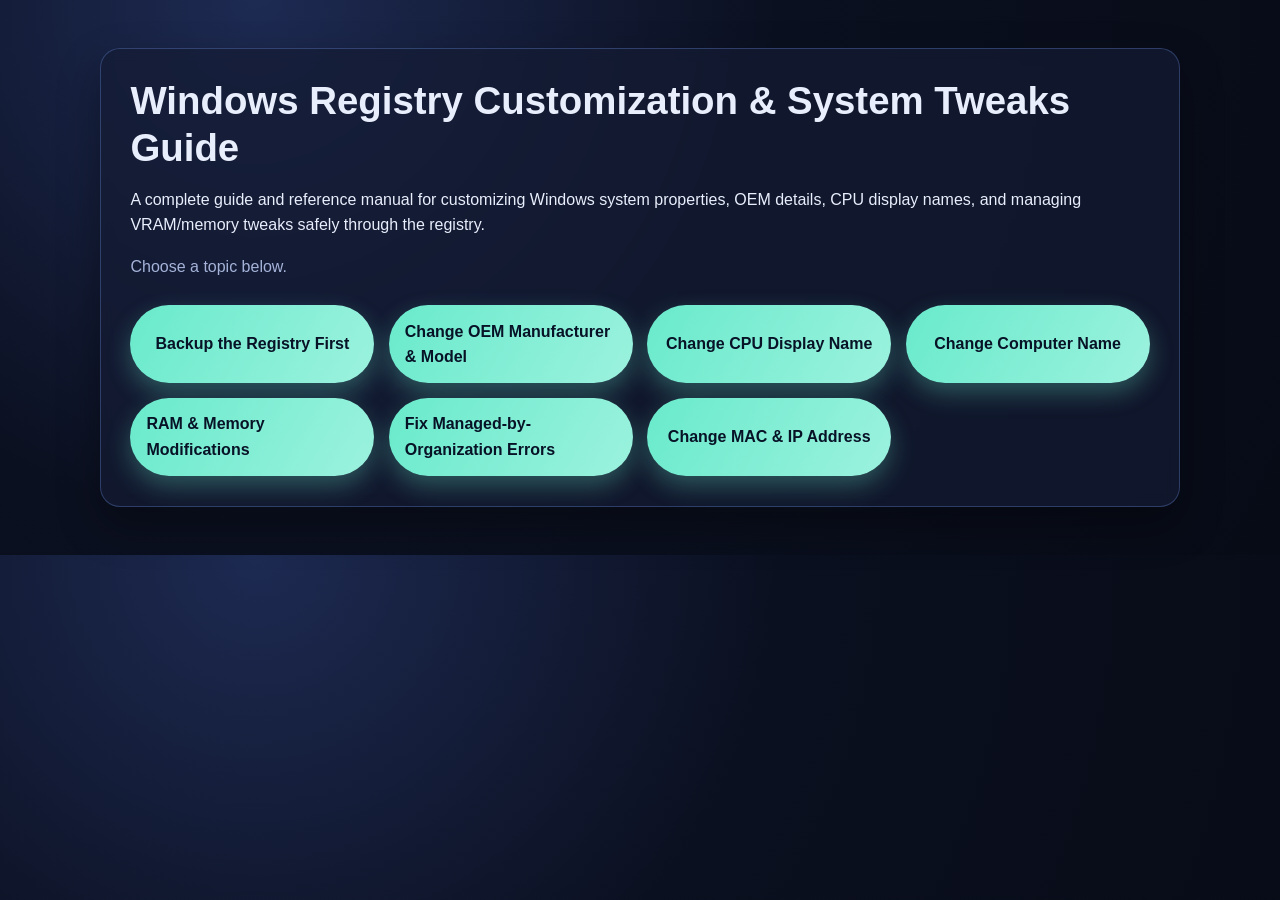
==== index.html @ 7b9e2587 "Add styled multi-page website from README topics Co-authored-by: tech-salman <281112075+tech-salman@" ====
<!doctype html>
<html lang="en">
<head>
  <meta charset="UTF-8" />
  <meta name="viewport" content="width=device-width, initial-scale=1.0" />
  <title>Spex Change | Registry Customization Guide</title>
  <link rel="stylesheet" href="./styles.css" />
</head>
<body>
  <main>
    <section class="hero">
      <h1>Windows Registry Customization & System Tweaks Guide</h1>
      <p>
        A complete guide and reference manual for customizing Windows system properties,
        OEM details, CPU display names, and managing VRAM/memory tweaks safely through the registry.
      </p>
      <p class="small">Choose a topic below.</p>

      <nav class="button-grid" aria-label="Topic navigation">
        <a href="./backup-registry/">Backup the Registry First</a>
        <a href="./oem-info/">Change OEM Manufacturer & Model</a>
        <a href="./cpu-display-name/">Change CPU Display Name</a>
        <a href="./computer-name/">Change Computer Name</a>
        <a href="./ram-memory/">RAM & Memory Modifications</a>
        <a href="./org-settings-fix/">Fix Managed-by-Organization Errors</a>
        <a href="./network-identity/">Change MAC & IP Address</a>
      </nav>
    </section>
  </main>
</body>
</html>
---- styles.css ----
:root {
  --bg: #0b1020;
  --bg-soft: #131c35;
  --card: rgba(20, 28, 52, 0.7);
  --text: #e9eefc;
  --muted: #a5b3d9;
  --accent: #69eacb;
  --accent-2: #7aa2ff;
  --border: rgba(122, 162, 255, 0.28);
}

* { box-sizing: border-box; }

body {
  margin: 0;
  font-family: "Inter", "Segoe UI", Roboto, sans-serif;
  background: radial-gradient(circle at 20% 0%, #1d2a52 0%, var(--bg) 45%, #070b16 100%);
  color: var(--text);
  line-height: 1.6;
}

main {
  width: min(1080px, 92vw);
  margin: 3rem auto;
}

.hero, .content {
  background: var(--card);
  border: 1px solid var(--border);
  border-radius: 20px;
  padding: clamp(1.5rem, 2.3vw, 2.5rem);
  backdrop-filter: blur(7px);
  box-shadow: 0 18px 40px rgba(0, 0, 0, 0.35);
}

h1 {
  margin: 0 0 0.8rem;
  line-height: 1.2;
  font-size: clamp(1.8rem, 3vw, 2.6rem);
}

h2 {
  margin-top: 1.6rem;
  color: var(--accent);
}

h3 {
  color: var(--accent-2);
}

p, li { color: var(--text); }
.small { color: var(--muted); }

.button-grid {
  margin-top: 1.6rem;
  display: grid;
  grid-template-columns: repeat(auto-fit, minmax(200px, 1fr));
  gap: 0.9rem;
}

.button-grid a,
.back {
  display: inline-flex;
  align-items: center;
  justify-content: center;
  text-decoration: none;
  color: #071227;
  font-weight: 700;
  background: linear-gradient(120deg, var(--accent), #9cf2de);
  padding: 0.85rem 1rem;
  border-radius: 999px;
  transition: transform .2s ease, box-shadow .2s ease;
  box-shadow: 0 10px 24px rgba(105, 234, 203, 0.3);
}

.button-grid a:hover,
.back:hover {
  transform: translateY(-2px);
  box-shadow: 0 14px 26px rgba(105, 234, 203, 0.42);
}

code {
  background: rgba(122, 162, 255, 0.16);
  padding: 0.1rem 0.35rem;
  border-radius: 6px;
}

pre {
  background: rgba(6, 12, 28, 0.75);
  border: 1px solid rgba(122, 162, 255, 0.25);
  border-radius: 12px;
  padding: 0.8rem;
  overflow-x: auto;
}

ul, ol { padding-left: 1.2rem; }
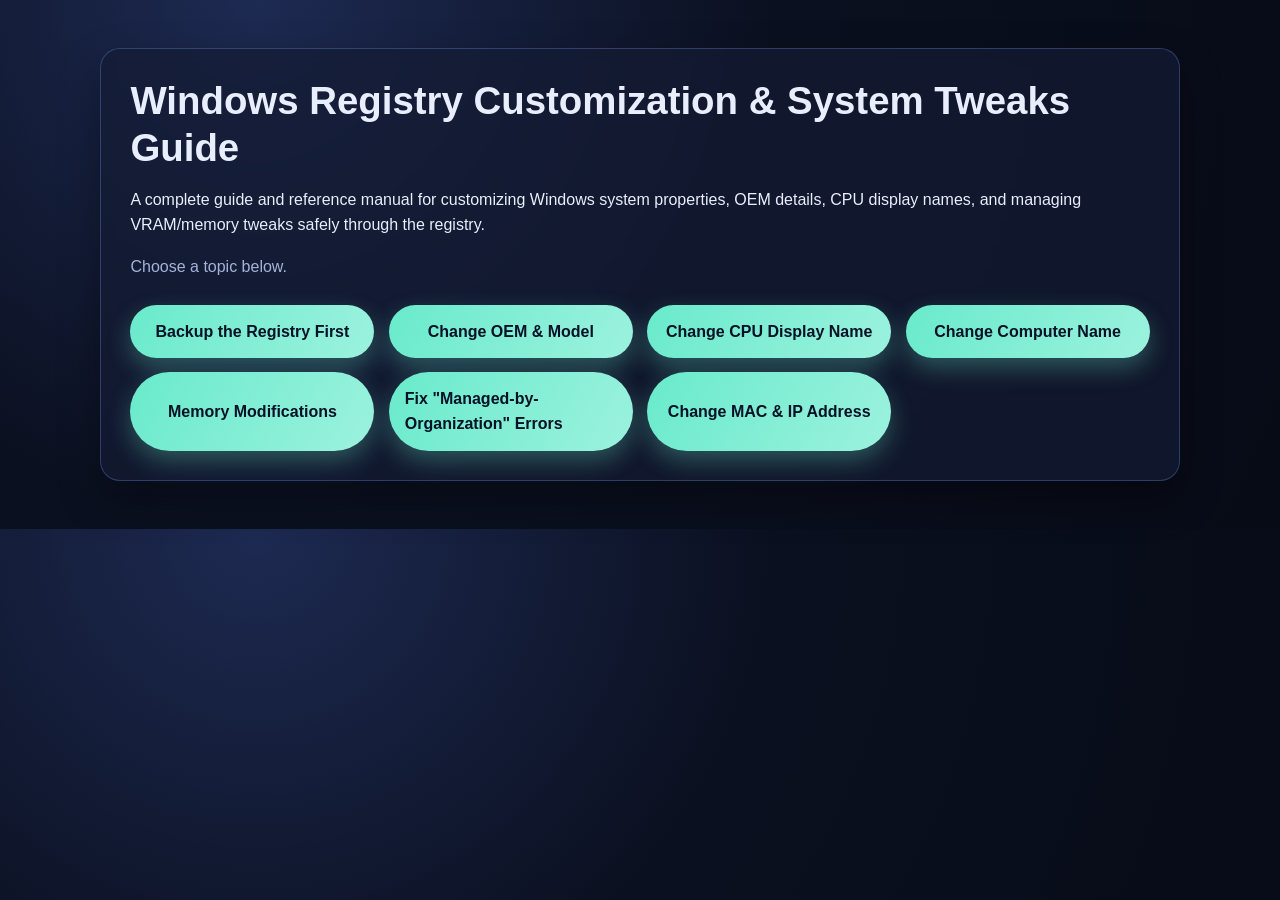
==== commit 91c557d7: "Update index.html" ====
--- a/index.html
+++ b/index.html
@@ -18,11 +18,11 @@
 
       <nav class="button-grid" aria-label="Topic navigation">
         <a href="./backup-registry/">Backup the Registry First</a>
-        <a href="./oem-info/">Change OEM Manufacturer & Model</a>
+        <a href="./oem-info/">Change OEM & Model</a>
         <a href="./cpu-display-name/">Change CPU Display Name</a>
         <a href="./computer-name/">Change Computer Name</a>
-        <a href="./ram-memory/">RAM & Memory Modifications</a>
-        <a href="./org-settings-fix/">Fix Managed-by-Organization Errors</a>
+        <a href="./ram-memory/">Memory Modifications</a>
+        <a href="./org-settings-fix/">Fix "Managed-by-Organization" Errors</a>
         <a href="./network-identity/">Change MAC & IP Address</a>
       </nav>
     </section>
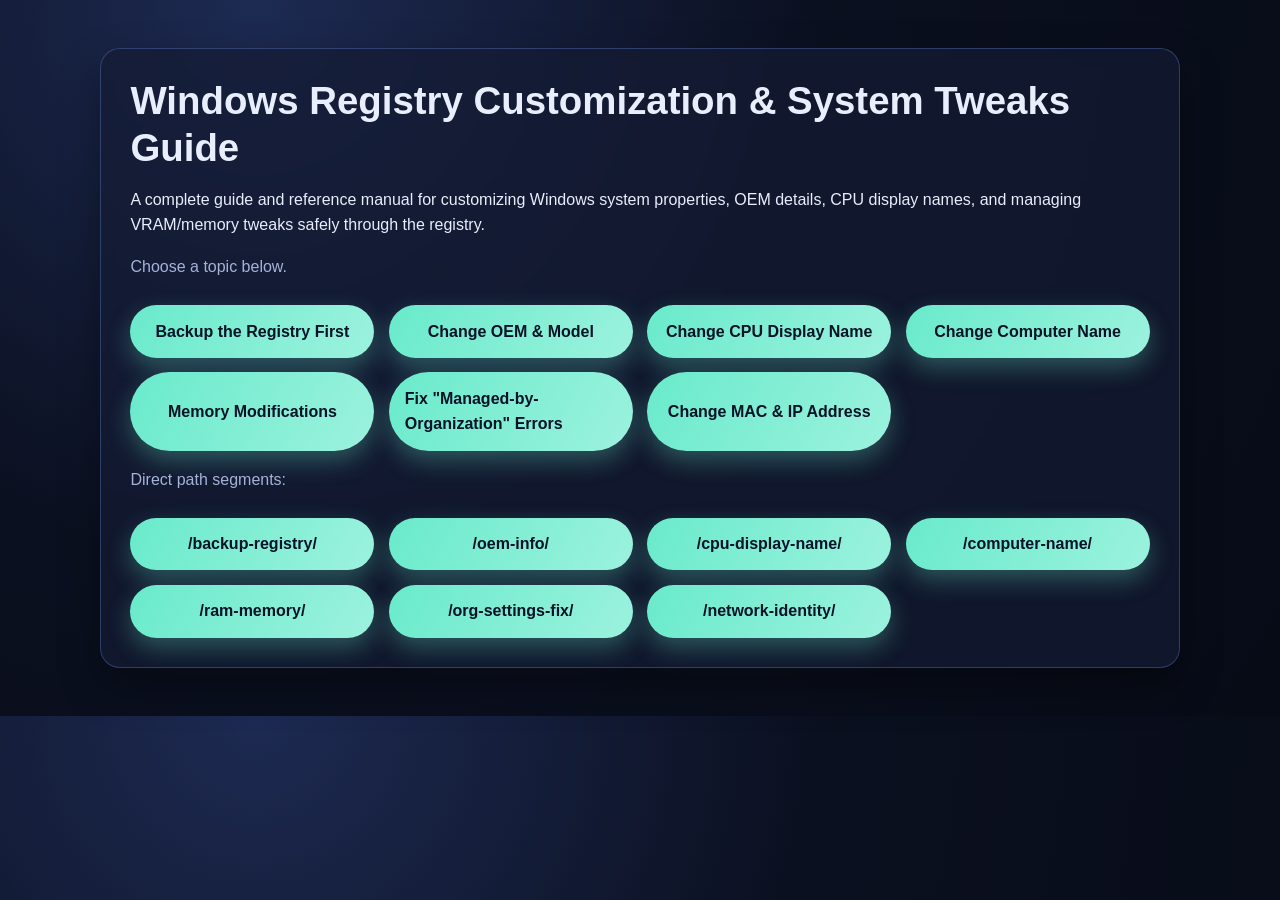
==== commit 31067bc7: "Add direct path segment buttons on homepage Co-authored-by: tech-salman <281112075+tech-salman@users" ====
--- a/index.html
+++ b/index.html
@@ -25,6 +25,17 @@
         <a href="./org-settings-fix/">Fix "Managed-by-Organization" Errors</a>
         <a href="./network-identity/">Change MAC & IP Address</a>
       </nav>
+
+      <p class="small">Direct path segments:</p>
+      <nav class="button-grid" aria-label="Path segment navigation">
+        <a href="./backup-registry/">/backup-registry/</a>
+        <a href="./oem-info/">/oem-info/</a>
+        <a href="./cpu-display-name/">/cpu-display-name/</a>
+        <a href="./computer-name/">/computer-name/</a>
+        <a href="./ram-memory/">/ram-memory/</a>
+        <a href="./org-settings-fix/">/org-settings-fix/</a>
+        <a href="./network-identity/">/network-identity/</a>
+      </nav>
     </section>
   </main>
 </body>
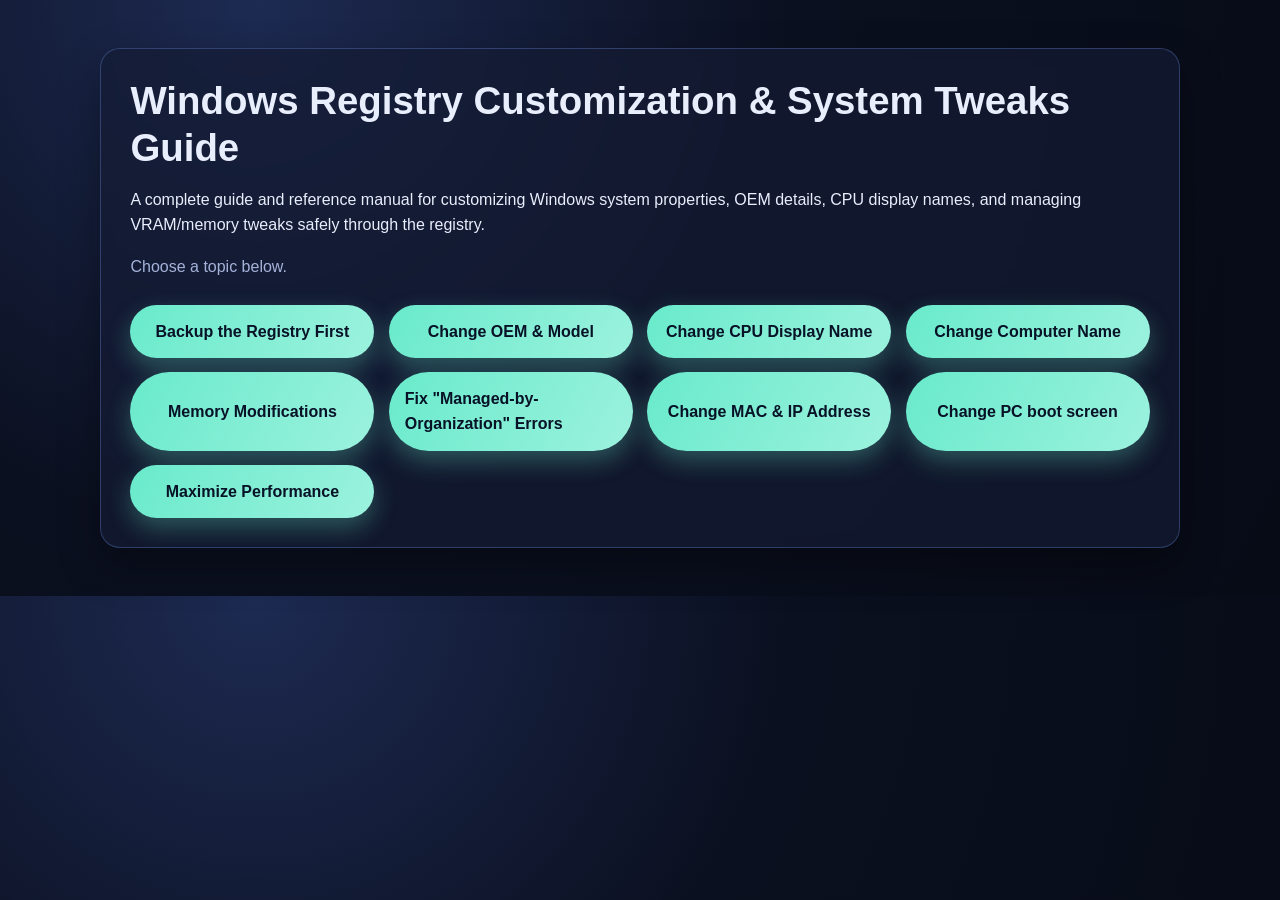
==== commit fb1d261c: "Update index.html" ====
--- a/index.html
+++ b/index.html
@@ -24,18 +24,10 @@
         <a href="./ram-memory/">Memory Modifications</a>
         <a href="./org-settings-fix/">Fix "Managed-by-Organization" Errors</a>
         <a href="./network-identity/">Change MAC & IP Address</a>
+        <a href="./boot-screen/">Change PC boot screen</a>
+        <a href="./hardware-performance/">Maximize Performance</a>
       </nav>
 
-      <p class="small">Direct path segments:</p>
-      <nav class="button-grid" aria-label="Path segment navigation">
-        <a href="./backup-registry/">/backup-registry/</a>
-        <a href="./oem-info/">/oem-info/</a>
-        <a href="./cpu-display-name/">/cpu-display-name/</a>
-        <a href="./computer-name/">/computer-name/</a>
-        <a href="./ram-memory/">/ram-memory/</a>
-        <a href="./org-settings-fix/">/org-settings-fix/</a>
-        <a href="./network-identity/">/network-identity/</a>
-      </nav>
     </section>
   </main>
 </body>
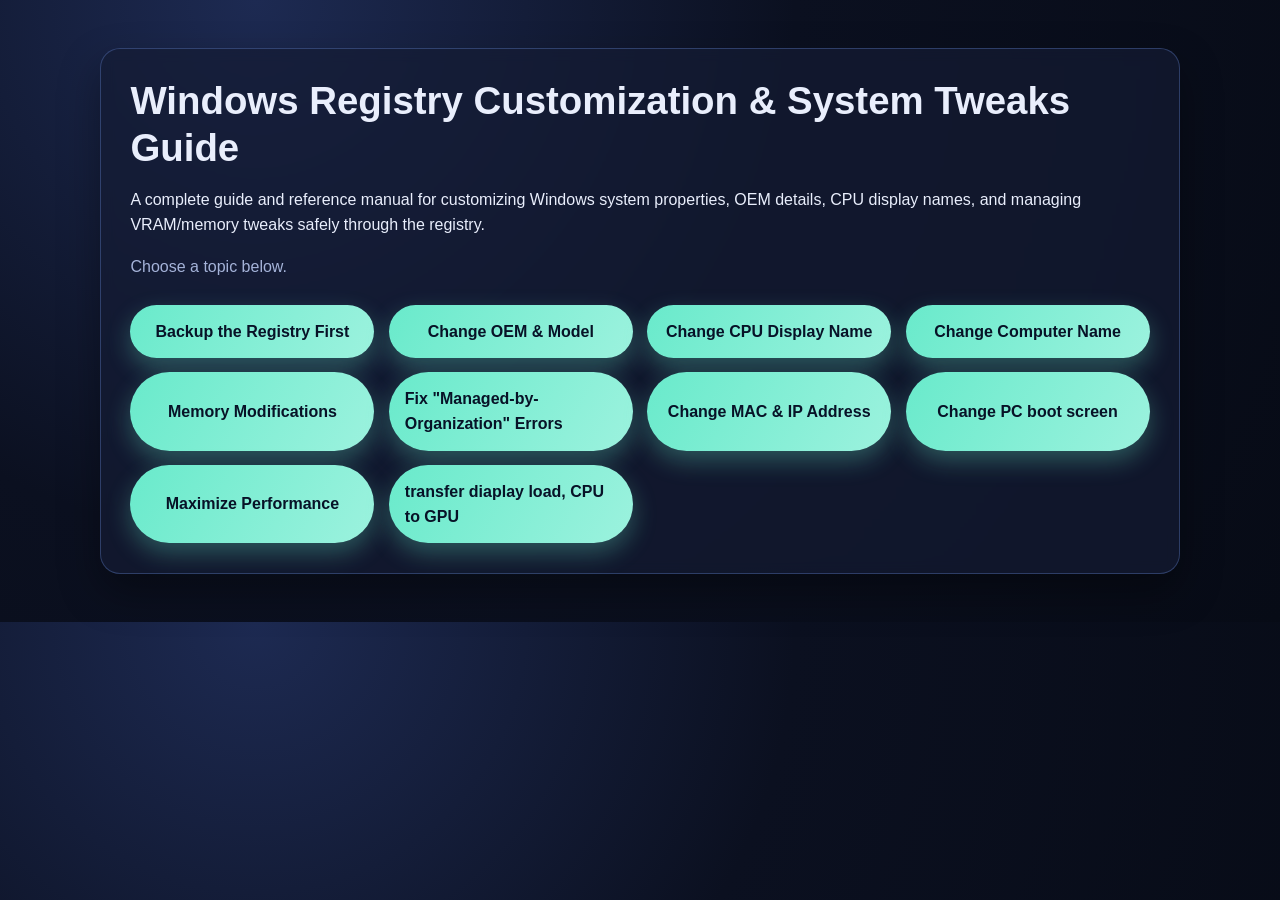
==== commit 56d643cc: "Update index.html" ====
--- a/index.html
+++ b/index.html
@@ -26,6 +26,8 @@
         <a href="./network-identity/">Change MAC & IP Address</a>
         <a href="./boot-screen/">Change PC boot screen</a>
         <a href="./hardware-performance/">Maximize Performance</a>
+        <a href="./CPU-to-dGPU/">transfer diaplay load, CPU to GPU</a>
+        
       </nav>
 
     </section>
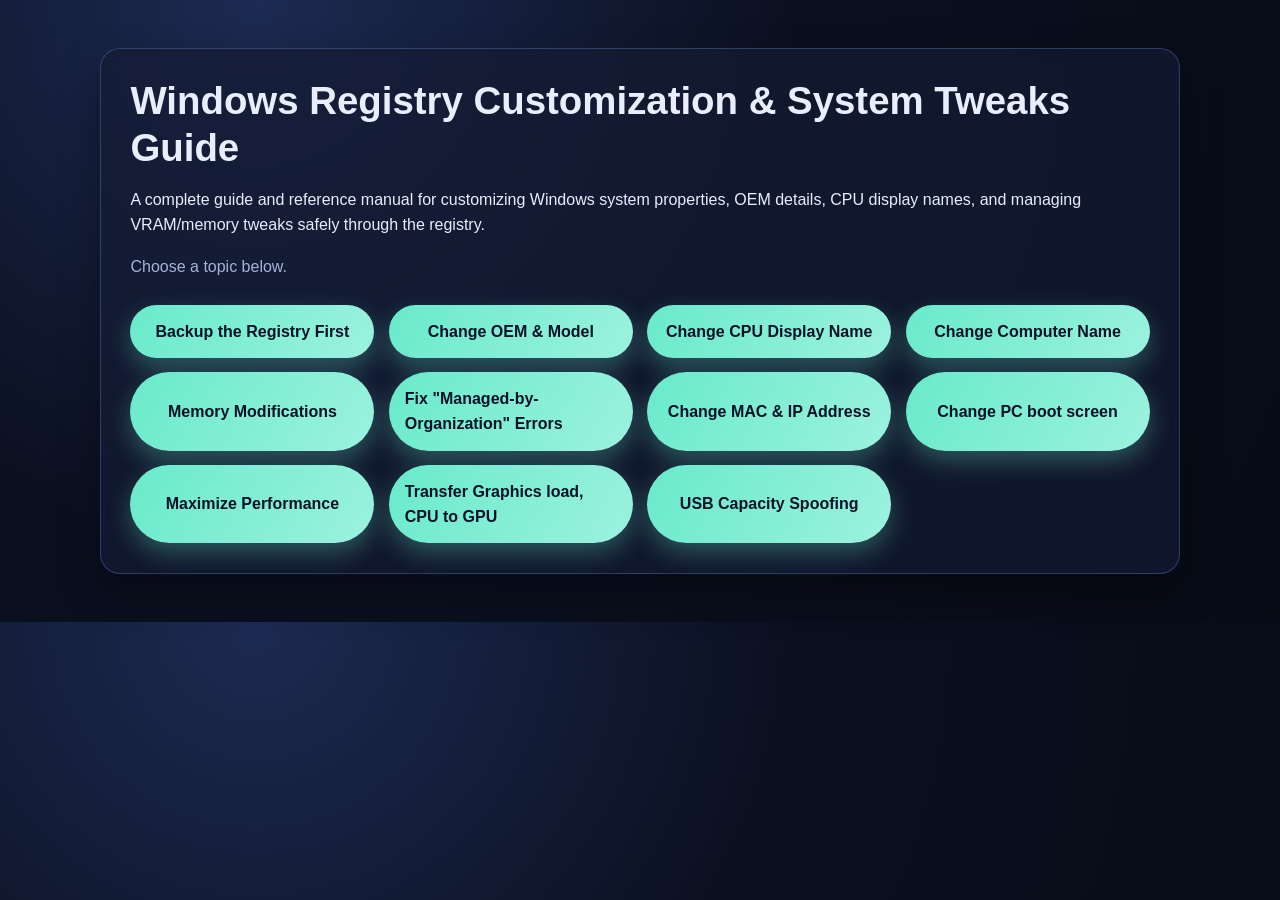
==== commit f23822aa: "Update index.html" ====
--- a/index.html
+++ b/index.html
@@ -26,8 +26,8 @@
         <a href="./network-identity/">Change MAC & IP Address</a>
         <a href="./boot-screen/">Change PC boot screen</a>
         <a href="./hardware-performance/">Maximize Performance</a>
-        <a href="./CPU-to-dGPU/">transfer diaplay load, CPU to GPU</a>
-        
+        <a href="./CPU-to-dGPU/">Transfer Graphics load, CPU to GPU</a>
+        <a href="./spoof-usb/">USB Capacity Spoofing</a>
       </nav>
 
     </section>
